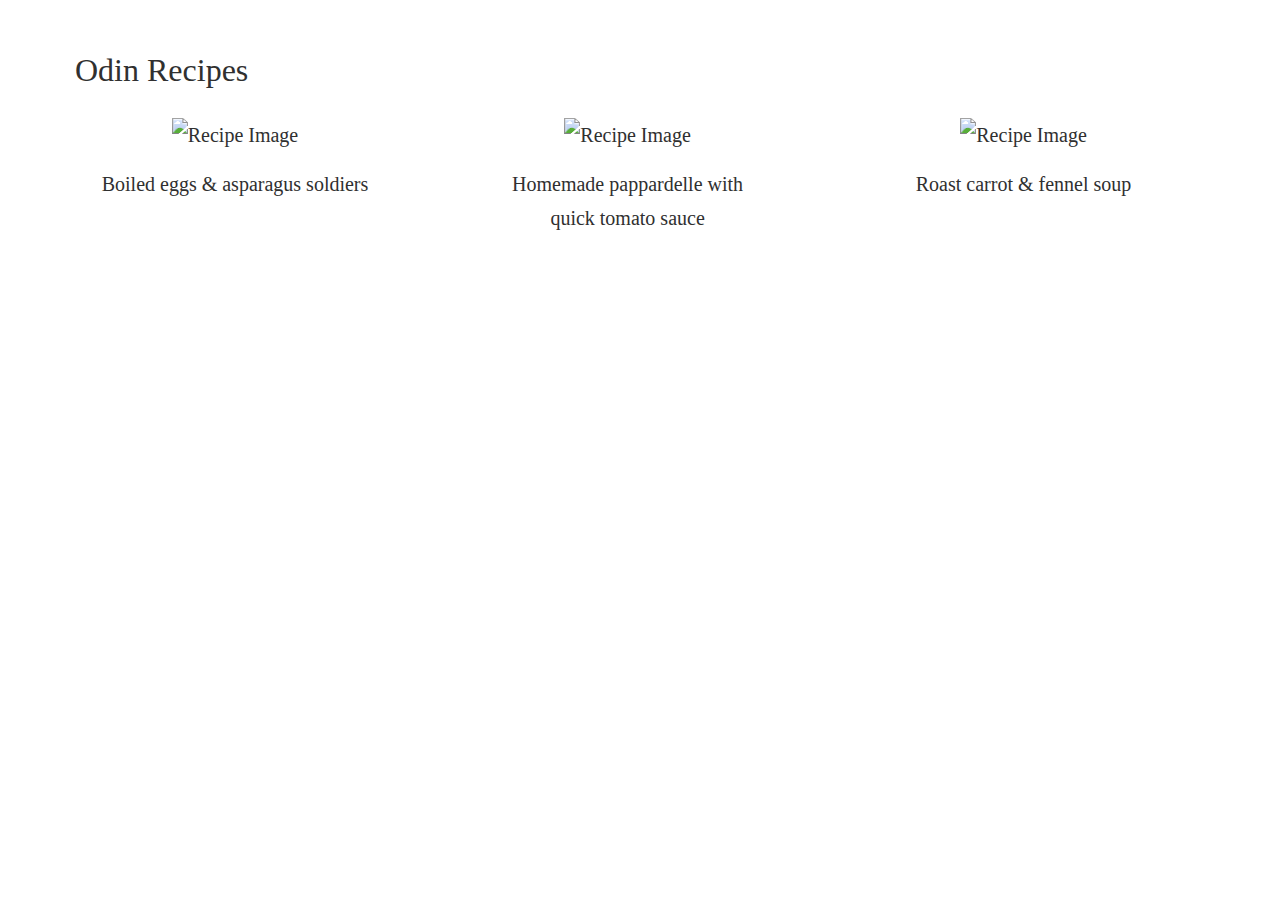
==== index.html @ 5601b976 "Add logo & top navigation menu, add breadcrumbs, populate and style recipe page" ====
<!DOCTYPE html>
<html lang="en">
<head>
    <meta charset="UTF-8">
    <meta http-equiv="X-UA-Compatible" content="IE=edge">
    <meta name="viewport" content="width=device-width, initial-scale=1.0">
    <link rel="stylesheet" href="../styles.css">
    <link href="https://fonts.googleapis.com/css2?family=Open+Sans:wght@300;400;500;700&display=swap" rel="stylesheet">
    <title>Odin Recipes</title>
</head>
<body>

    <main>
        <h1 class="site-title">Odin Recipes</h1>
        <ul class="recipe-list">
            <li><a href="/recipes/boiled-eggs-and-asparagus-soldiers.html">
                <img src="../images/boiled-eggs-and-asparagus-soldiers.webp" alt="Recipe Image">
                <span>Boiled eggs & asparagus soldiers</span>
            </a></li>
            <li><a href="/recipes/homemade-pappardelle-with-quick-tomato-sauce.html">
                <img src="../images/homemade-pappardelle-with-quick-tomato-sauce.webp" alt="Recipe Image">
                <span>Homemade pappardelle with quick tomato sauce</span>
            </a></li>
            <li><a href="/recipes/roast-carrot-and-fennel-soup.html">
                <img src="../images/roast-carrot-and-fennel-soup.webp" alt="Recipe Image">
                <span>Roast carrot & fennel soup</span>
            </a></li>
        </ul>
    </main>
    
</body>
</html>
---- styles.css ----
/* GENERAL STYLES
=============================*/

* {
  margin: 0;
  padding: 0;
  outline: 0;
  box-sizing: border-box;
}

html {
  height: 100%;
  font-size: 100%;
}

body {
  background: #fff;
  color: #303030;
  font-size: 17px;
  font-family: "Source Serif Pro", serif;
  line-height: 1.7;
  -webkit-font-smoothing: antialiased;
}

main {
  margin: 50px auto;
  padding: 0 15px;
  max-width: 1160px;
}

img {
  width: 100%;
  height: auto;
}

ul {
  list-style-type: none;
}

a {
  color: inherit;
  text-decoration: none;
}

a:visited {
  color: inherit;
}

/* Typography */

h1,
h2,
h3,
h4,
h5,
h6 {
  font-family: "Source Serif Pro", serif;
  margin-bottom: 0.5em;
}

h1 {
  font-size: 32px;
  font-weight: 500;
  line-height: 1.3;
}

h2 {
  font-size: 26px;
  font-weight: 500;
  line-height: 1.4;
}

h3 {
  font-size: 20px;
  font-weight: 700;
  line-height: 1.5;
}

hr {
  background: #ede0d4;
  border: none;
  margin: 15px 0;
  height: 1px;
}

/* HEADER
=============================*/

.main-header {
}

.main-header .flex-container {
  display: flex;
  justify-content: center;
  align-items: center;
  margin: 0 auto;
  max-width: 1160px;
  min-height: 75px;
}

/* Logo */

.main-header .logo {
  color: #1c1c1c;
  display: flex;
  justify-content: center;
  align-items: center;
  font-size: 30px;
  font-weight: 600;
  transition: all 0.15s linear;
}

.main-header .logo span {
  padding: 5px;
}

.main-header .logo svg {
  background: transparent;
  fill: #1c1c1c;
  margin: 0;
  padding: 5px;
  height: 55px;
  width: auto;
  transition: all 0.15s linear;
}

.main-header .logo:hover svg {
  background: #ddb892;
  fill: #fff;
}

/* Navigation */

.main-header .main-nav {
  margin-left: auto;
}

.main-nav ul {
  display: flex;
  justify-content: center;
  align-items: center;
}

.main-nav li {
  margin: 10px;
}

.main-nav a {
  background: transparent;
  color: #1c1c1c;
  font-size: 17px;
  font-weight: 500;
  font-family: "Montserrat", sans-serif;
  text-transform: uppercase;
  letter-spacing: 1px;
  padding: 10px 15px;
  transition: all 0.15s linear;
}

.main-nav a:hover {
  background: #ddb892;
  color: #fff;
}

/* HOME PAGE
=============================*/

.recipe-list {
  display: flex;
  justify-content: center;
  align-items: stretch;
  list-style-type: none;
}

.recipe-list li {
  flex: 1 1 auto;
  margin: 10px;
}

.recipe-list a {
  background: #fff;
  box-shadow: 0px 0px 0px rgba(0, 0, 0, 0.4);
  display: block;
  font-size: 20px;
  font-weight: 400;
  max-width: 300px;
  overflow: hidden;
  position: relative;
  text-align: center;
  transition: all 0.2s linear;
  width: 100%;
}

.recipe-list a:hover {
  /* box-shadow: -5px 5px 0px rgba(0, 0, 0, 0.4); */
}

.recipe-list img {
  width: 100%;
  transition: inherit;
}

.recipe-list a:hover img {
  transform: scale(1.1);
}

.recipe-list span {
  background: #fff;
  display: block;
  padding: 15px;

  bottom: 0;
  left: 0;
  right: 0;
  z-index: 2;
}

/* RECIPE PAGE
=============================*/

.recipe .flex-container {
  display: flex;
  gap: 40px;
}

.recipe .side-block {
  flex: 1 1 30%;
}

.recipe .main-block {
  flex: 1 1 70%;
}

.recipe section {
  margin-bottom: 20px;
}

/* Breadcrumbs */

.breadcrumbs {
  font-family: "Montserrat", sans-serif;
  font-size: 14px;
  margin-bottom: 20px;
}

.breadcrumbs ul {
  display: flex;
}

.breadcrumbs li:not(:last-of-type) {
  margin-right: 10px;
}

.breadcrumbs li:not(:last-of-type):after {
  content: ">";
  color: #b08968;
}

.breadcrumbs a {
  font-weight: 500;
  margin-right: 10px;
}

.breadcrumbs a:hover {
  text-decoration: underline;
}

.breadcrumbs span {
  font-weight: 400;
}

/* Recipe Header */

.recipe-header {
  margin-bottom: 20px;
}

/* Recipe Image */

.recipe-image {
  margin-bottom: 20px;
  line-height: 0;
  position: relative;
  height: 100%;
}

.recipe-image img {
  height: 100%;
  position: relative;
}

.recipe-image a {
  background: #fff;
  padding: 5px;
  position: absolute;
  right: 0;
  bottom: 0;
}

.recipe-image a svg {
  fill: #1c1c1c;
  width: 24px;
  height: 24px;
  transition: all 0.15s linear;
}

.recipe-image a:hover svg {
  fill: #b08968;
}

/* Recipe Description */

.recipe-title h1 {
  margin: 0;
}

.recipe-title span {
  color: #b08968;
  margin: 15px 0;
  text-transform: uppercase;
}

/* Recipe Tags */

.tags {
  display: flex;
  gap: 10px;
}

.tag {
  color: #fff;
  font-size: 10px;
  font-weight: 700;
  font-family: "Montserrat", sans-serif;
  letter-spacing: 1px;
  text-transform: uppercase;
  text-shadow: 1px 1px 0px rgba(0, 0, 0, 0.2);
  margin: 10px 0;
  padding: 5px 15px;
}

.tag.petrol {
  background-color: #264653;
}

.tag.teal {
  background-color: #2a9d8f;
}

.tag.gold {
  background-color: #e9c46a;
}

.tag.orange {
  background-color: #f4a261;
}

.tag.red {
  background-color: #e76f51;
}

.apostrophe {
  color: #b08968;
  font-size: 140%;
}

/* Quick Info */

.quick-info {
  display: flex;
  font-size: 13px;
  font-weight: 700;
  font-family: "Montserrat", sans-serif;
  text-transform: uppercase;
}

.quick-info li {
  margin-right: 15px;
}

.quick-info li span {
  color: #b08968;
  margin-right: 5px;
}

/* Nutrition */

.nutrition {
  display: flex;
  gap: 5px;
}

.nutrition li {
  background: #fff6ed;
  border: 1px solid #b08968;
  display: flex;
  flex: 1;
  flex-direction: column;
  justify-content: center;
  align-items: center;
  padding: 5px;
}

.nutrition .title {
  font-size: 14px;
}

.nutrition .value {
  border-bottom: 1px solid #b08968;
}

.nutrition .percent {
}

/* Recipe Side */

.recipe-main ol {
  list-style: none;
  counter-reset: steps-counter;
}

.recipe-main ol li {
  counter-increment: steps-counter;
  margin-bottom: 10px;
  padding-left: 42px;
  position: relative;
  min-height: 30px;
}

.recipe-main ol li::before {
  content: counter(steps-counter) "";
  color: #ddb892;
  font-size: 22px;
  font-weight: bold;
  font-family: "Merriweather", serif;
  line-height: 30px;
  position: absolute;
  top: 0;
  left: 0;
  text-align: right;
  width: 30px;
}
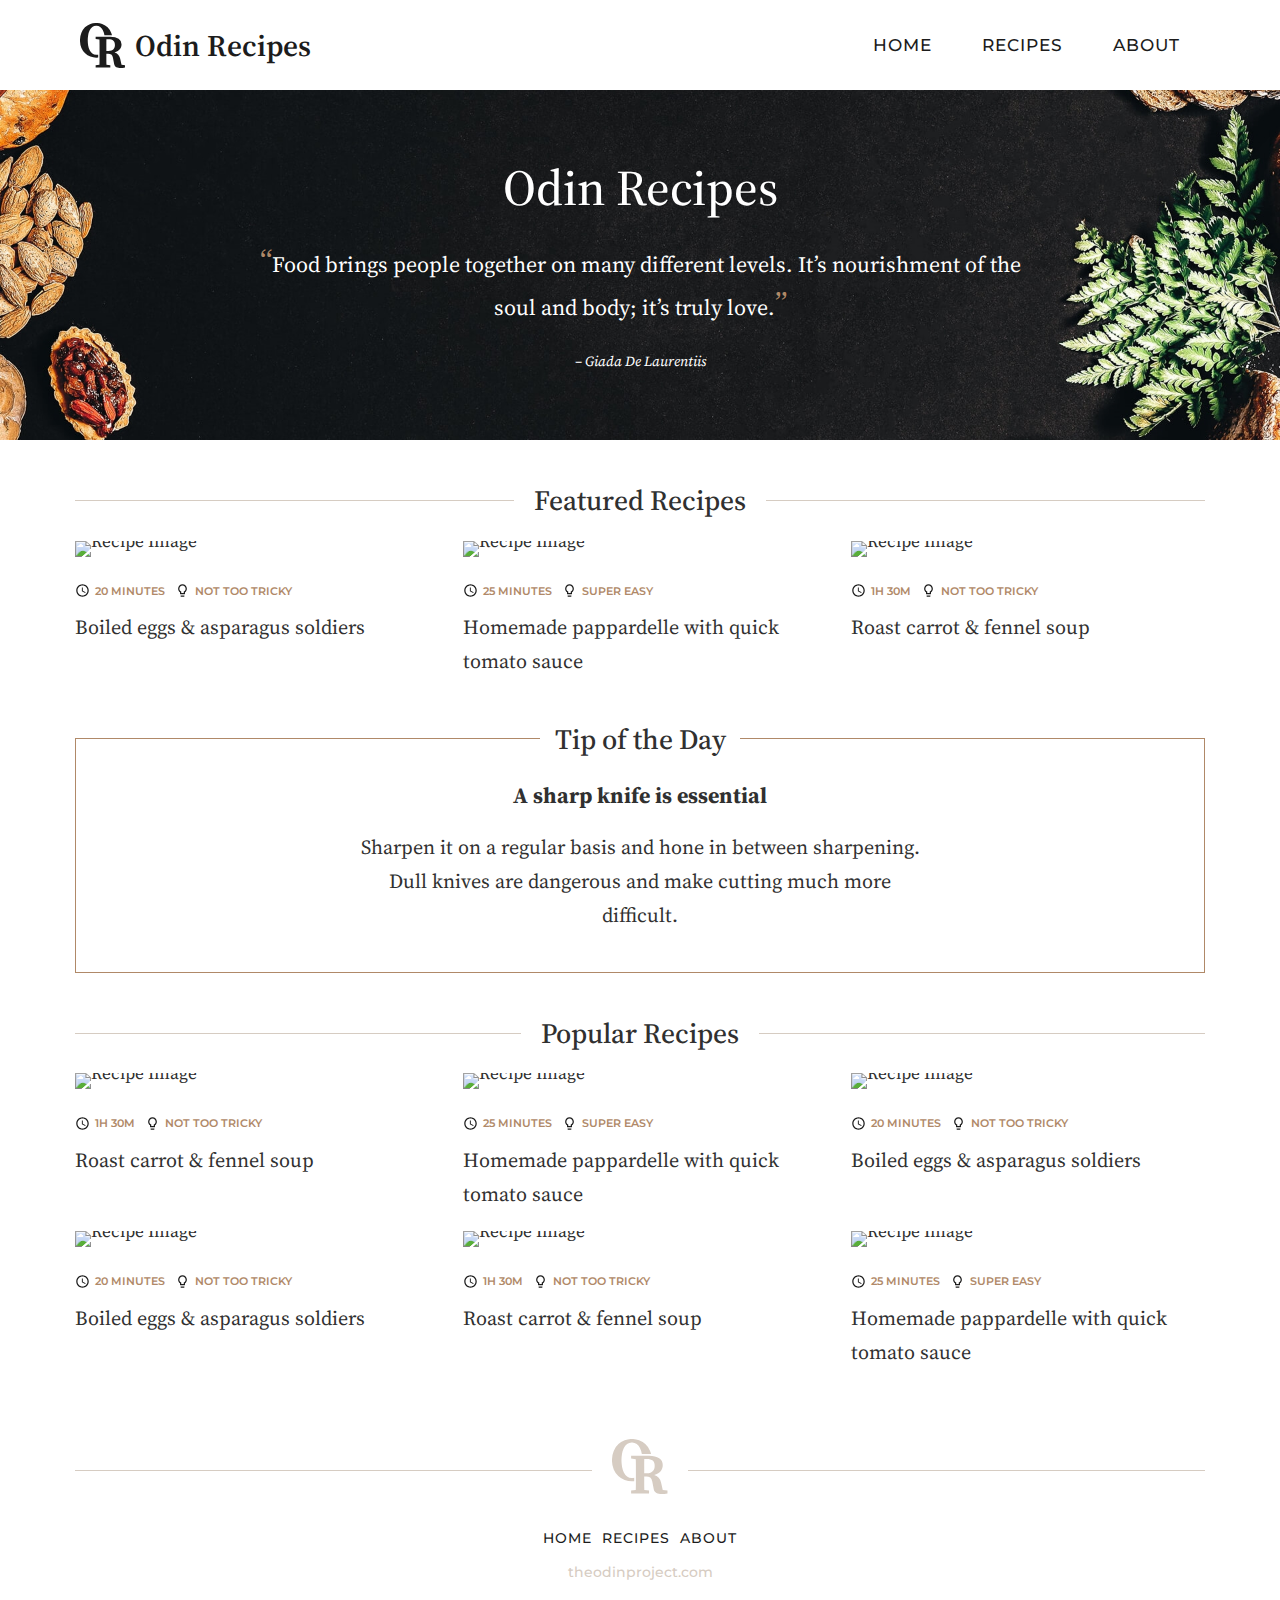
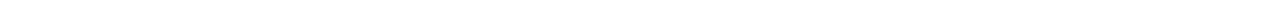
==== commit dc9a28a8: "Add content to home page and style it" ====
--- a/index.html
+++ b/index.html
@@ -1,32 +1,226 @@
 <!DOCTYPE html>
 <html lang="en">
+
 <head>
     <meta charset="UTF-8">
     <meta http-equiv="X-UA-Compatible" content="IE=edge">
     <meta name="viewport" content="width=device-width, initial-scale=1.0">
+    <link rel="icon" type="image/x-icon" href="../images/favicon.png">
     <link rel="stylesheet" href="../styles.css">
-    <link href="https://fonts.googleapis.com/css2?family=Open+Sans:wght@300;400;500;700&display=swap" rel="stylesheet">
+    <link
+        href="https://fonts.googleapis.com/css2?family=Montserrat:wght@300;400;500&family=Source+Serif+Pro:wght@300;400;600;700&display=swap"
+        rel="stylesheet">
     <title>Odin Recipes</title>
 </head>
-<body>
-
-    <main>
-        <h1 class="site-title">Odin Recipes</h1>
-        <ul class="recipe-list">
-            <li><a href="/recipes/boiled-eggs-and-asparagus-soldiers.html">
-                <img src="../images/boiled-eggs-and-asparagus-soldiers.webp" alt="Recipe Image">
-                <span>Boiled eggs & asparagus soldiers</span>
-            </a></li>
-            <li><a href="/recipes/homemade-pappardelle-with-quick-tomato-sauce.html">
-                <img src="../images/homemade-pappardelle-with-quick-tomato-sauce.webp" alt="Recipe Image">
-                <span>Homemade pappardelle with quick tomato sauce</span>
-            </a></li>
-            <li><a href="/recipes/roast-carrot-and-fennel-soup.html">
-                <img src="../images/roast-carrot-and-fennel-soup.webp" alt="Recipe Image">
-                <span>Roast carrot & fennel soup</span>
-            </a></li>
-        </ul>
+
+<body class="home-page">
+
+    <header class="main-header">
+        <div class="flex-container">
+            <a href="../" class="logo">
+                <svg class="odin-recipes-logo" xmlns="http://www.w3.org/2000/svg" viewBox="0 0 68.88 68.28">
+                    <path class="logo-r"
+                        d="M68.88,64v3.58a37.67,37.67,0,0,1-3.78.57c-1.1.09-2.15.14-3.15.14A25.16,25.16,0,0,1,58.2,68a9.79,9.79,0,0,1-3-.89,5.92,5.92,0,0,1-2.15-1.83,7.49,7.49,0,0,1-1.21-3L50,52.78q-.72-3.51-2.5-4.86a8.77,8.77,0,0,0-5.36-1.36H40V55c0,2.78,0,5.58.14,8.39L46,64v3.58H23.73V64l5.79-.64q.14-4.43.14-8.9V34q0-4.47-.14-9l-5.79-.64V20.77H46q8.07,0,12.54,3.14A10,10,0,0,1,63,32.56a12.35,12.35,0,0,1-.53,3.53,11,11,0,0,1-1.79,3.5,12.55,12.55,0,0,1-3.28,3,17,17,0,0,1-5,2.11A12.46,12.46,0,0,1,58,48a12.23,12.23,0,0,1,3,6.18L63,63.35ZM43.09,42.63a12.54,12.54,0,0,0,4.61-.75,8.39,8.39,0,0,0,3.07-2,7.47,7.47,0,0,0,1.72-3A12.32,12.32,0,0,0,53,33.27c0-2.86-.78-5-2.36-6.43s-4.09-2.14-7.57-2.14h-3C40,27.65,40,30.62,40,33.59v9Z" />
+                    <path class="logo-o"
+                        d="M24.71,48.34a9.52,9.52,0,0,1-6-1.88,14.27,14.27,0,0,1-4-5,25.36,25.36,0,0,1-2.26-7,47.1,47.1,0,0,1-.69-8.1,47.62,47.62,0,0,1,.69-8.13,25.39,25.39,0,0,1,2.26-7.1,14.36,14.36,0,0,1,4-5,9.58,9.58,0,0,1,6-1.88,9.55,9.55,0,0,1,6,1.88,13.83,13.83,0,0,1,4,5A26.77,26.77,0,0,1,37,18.19c0,.14,0,.29.07.43H48.55a24.48,24.48,0,0,0-1.28-3.85A23.63,23.63,0,0,0,33.65,1.65a25,25,0,0,0-17.88,0A23.63,23.63,0,0,0,2.15,14.77,28.85,28.85,0,0,0,0,26.32,28.55,28.55,0,0,0,2.15,37.83,24.29,24.29,0,0,0,7.79,46a23.38,23.38,0,0,0,7.94,4.91,25.67,25.67,0,0,0,9,1.65,24.81,24.81,0,0,0,2.86-.18V48A10.93,10.93,0,0,1,24.71,48.34Z" />
+                </svg>
+                <span>Odin Recipes</span>
+            </a>
+            <nav class="main-nav">
+                <ul>
+                    <li><a href="../">Home</a></li>
+                    <li><a href="../recipes.html">Recipes</a></li>
+                    <li><a href="../about.html">About</a></li>
+                </ul>
+            </nav>
+        </div>
+    </header>
+
+    <main class="main-content">
+
+        <section class="hero">
+            <h1 class="site-title">Odin Recipes</h1>
+            <div class="subtitle">
+                <span class="quote"><span class="apostrophe">“</span>Food brings people together on many different
+                    levels. It’s nourishment of the soul and body; it’s truly love.<span
+                        class="apostrophe">”</span></span>
+                <span class="author">– Giada De Laurentiis</span>
+            </div>
+        </section>
+
+        <div class="main-container">
+
+            <section>
+                <header class="section-header">
+                    <hr>
+                    <h2>Featured Recipes</h2>
+                    <hr>
+                </header>
+                <ul class="grid-view">
+                    <li class="card-container"><a class="card" href="/recipes/boiled-eggs-and-asparagus-soldiers.html">
+                            <div class="card-image">
+                                <img class="recipe-image" src="../images/boiled-eggs-and-asparagus-soldiers.webp"
+                                    alt="Recipe Image">
+                                <div class="card-view-btn">View</div>
+                            </div>
+                            <div class="card-info">
+                                <span><img src="../images/clock.svg">20 Minutes</span>
+                                <span><img src="../images/lightbulb.svg">Not too tricky</span>
+                            </div>
+                            <span class="card-title">Boiled eggs & asparagus soldiers</span>
+                        </a></li>
+                    <li class="card-container"><a class="card"
+                            href="/recipes/homemade-pappardelle-with-quick-tomato-sauce.html">
+                            <div class="card-image">
+                                <img class="recipe-image"
+                                    src="../images/homemade-pappardelle-with-quick-tomato-sauce.webp"
+                                    alt="Recipe Image">
+                                <div class="card-view-btn">View</div>
+                            </div>
+                            <div class="card-info">
+                                <span><img src="../images/clock.svg">25 Minutes</span>
+                                <span><img src="../images/lightbulb.svg">Super Easy</span>
+                            </div>
+                            <span class="card-title">Homemade pappardelle with quick tomato sauce</span>
+                        </a></li>
+                    <li class="card-container"><a class="card" href="/recipes/roast-carrot-and-fennel-soup.html">
+                            <div class="card-image">
+                                <img class="recipe-image" src="../images/roast-carrot-and-fennel-soup.webp"
+                                    alt="Recipe Image">
+                                <div class="card-view-btn">View</div>
+                            </div>
+                            <div class="card-info">
+                                <span><img src="../images/clock.svg">1H 30M</span>
+                                <span><img src="../images/lightbulb.svg">Not too tricky</span>
+                            </div>
+                            <span class="card-title">Roast carrot & fennel soup</span>
+                        </a></li>
+                </ul>
+            </section>
+
+            <section class="tip">
+                <h2>Tip of the Day</h2>
+                <div class="tip-content">
+                    <h3>A sharp knife is essential</h3>
+                    <p>Sharpen it on a regular basis and hone in between sharpening. Dull knives are dangerous and make cutting much more difficult.</p>
+                </div>
+            </section>
+
+            <section>
+                <header class="section-header">
+                    <hr>
+                    <h2>Popular Recipes</h2>
+                    <hr>
+                </header>
+                <ul class="grid-view">
+                    <li class="card-container"><a class="card" href="/recipes/roast-carrot-and-fennel-soup.html">
+                            <div class="card-image">
+                                <img class="recipe-image" src="../images/roast-carrot-and-fennel-soup.webp"
+                                    alt="Recipe Image">
+                                <div class="card-view-btn">View</div>
+                            </div>
+                            <div class="card-info">
+                                <span><img src="../images/clock.svg">1H 30M</span>
+                                <span><img src="../images/lightbulb.svg">Not too tricky</span>
+                            </div>
+                            <span class="card-title">Roast carrot & fennel soup</span>
+                        </a></li>
+                    <li class="card-container"><a class="card"
+                            href="/recipes/homemade-pappardelle-with-quick-tomato-sauce.html">
+                            <div class="card-image">
+                                <img class="recipe-image"
+                                    src="../images/homemade-pappardelle-with-quick-tomato-sauce.webp"
+                                    alt="Recipe Image">
+                                <div class="card-view-btn">View</div>
+                            </div>
+                            <div class="card-info">
+                                <span><img src="../images/clock.svg">25 Minutes</span>
+                                <span><img src="../images/lightbulb.svg">Super Easy</span>
+                            </div>
+                            <span class="card-title">Homemade pappardelle with quick tomato sauce</span>
+                        </a></li>
+                    <li class="card-container"><a class="card" href="/recipes/boiled-eggs-and-asparagus-soldiers.html">
+                            <div class="card-image">
+                                <img class="recipe-image" src="../images/boiled-eggs-and-asparagus-soldiers.webp"
+                                    alt="Recipe Image">
+                                <div class="card-view-btn">View</div>
+                            </div>
+                            <div class="card-info">
+                                <span><img src="../images/clock.svg">20 Minutes</span>
+                                <span><img src="../images/lightbulb.svg">Not too tricky</span>
+                            </div>
+                            <span class="card-title">Boiled eggs & asparagus soldiers</span>
+                        </a></li>
+                    <li class="card-container"><a class="card" href="/recipes/boiled-eggs-and-asparagus-soldiers.html">
+                            <div class="card-image">
+                                <img class="recipe-image" src="../images/boiled-eggs-and-asparagus-soldiers.webp"
+                                    alt="Recipe Image">
+                                <div class="card-view-btn">View</div>
+                            </div>
+                            <div class="card-info">
+                                <span><img src="../images/clock.svg">20 Minutes</span>
+                                <span><img src="../images/lightbulb.svg">Not too tricky</span>
+                            </div>
+                            <span class="card-title">Boiled eggs & asparagus soldiers</span>
+                        </a></li>
+                    <li class="card-container"><a class="card" href="/recipes/roast-carrot-and-fennel-soup.html">
+                            <div class="card-image">
+                                <img class="recipe-image" src="../images/roast-carrot-and-fennel-soup.webp"
+                                    alt="Recipe Image">
+                                <div class="card-view-btn">View</div>
+                            </div>
+                            <div class="card-info">
+                                <span><img src="../images/clock.svg">1H 30M</span>
+                                <span><img src="../images/lightbulb.svg">Not too tricky</span>
+                            </div>
+                            <span class="card-title">Roast carrot & fennel soup</span>
+                        </a></li>
+                    <li class="card-container"><a class="card"
+                            href="/recipes/homemade-pappardelle-with-quick-tomato-sauce.html">
+                            <div class="card-image">
+                                <img class="recipe-image"
+                                    src="../images/homemade-pappardelle-with-quick-tomato-sauce.webp"
+                                    alt="Recipe Image">
+                                <div class="card-view-btn">View</div>
+                            </div>
+                            <div class="card-info">
+                                <span><img src="../images/clock.svg">25 Minutes</span>
+                                <span><img src="../images/lightbulb.svg">Super Easy</span>
+                            </div>
+                            <span class="card-title">Homemade pappardelle with quick tomato sauce</span>
+                        </a></li>
+                </ul>
+            </section>
+
+        </div>
+
     </main>
-    
+
+    <footer class="main-footer">
+        <div class="flex-container">
+            <div class="footer-logo-header">
+                <hr>
+                <div class="footer-logo">
+                    <svg class="odin-recipes-logo" xmlns="http://www.w3.org/2000/svg" viewBox="0 0 68.88 68.28">
+                        <path class="logo-r"
+                            d="M68.88,64v3.58a37.67,37.67,0,0,1-3.78.57c-1.1.09-2.15.14-3.15.14A25.16,25.16,0,0,1,58.2,68a9.79,9.79,0,0,1-3-.89,5.92,5.92,0,0,1-2.15-1.83,7.49,7.49,0,0,1-1.21-3L50,52.78q-.72-3.51-2.5-4.86a8.77,8.77,0,0,0-5.36-1.36H40V55c0,2.78,0,5.58.14,8.39L46,64v3.58H23.73V64l5.79-.64q.14-4.43.14-8.9V34q0-4.47-.14-9l-5.79-.64V20.77H46q8.07,0,12.54,3.14A10,10,0,0,1,63,32.56a12.35,12.35,0,0,1-.53,3.53,11,11,0,0,1-1.79,3.5,12.55,12.55,0,0,1-3.28,3,17,17,0,0,1-5,2.11A12.46,12.46,0,0,1,58,48a12.23,12.23,0,0,1,3,6.18L63,63.35ZM43.09,42.63a12.54,12.54,0,0,0,4.61-.75,8.39,8.39,0,0,0,3.07-2,7.47,7.47,0,0,0,1.72-3A12.32,12.32,0,0,0,53,33.27c0-2.86-.78-5-2.36-6.43s-4.09-2.14-7.57-2.14h-3C40,27.65,40,30.62,40,33.59v9Z" />
+                        <path class="logo-o"
+                            d="M24.71,48.34a9.52,9.52,0,0,1-6-1.88,14.27,14.27,0,0,1-4-5,25.36,25.36,0,0,1-2.26-7,47.1,47.1,0,0,1-.69-8.1,47.62,47.62,0,0,1,.69-8.13,25.39,25.39,0,0,1,2.26-7.1,14.36,14.36,0,0,1,4-5,9.58,9.58,0,0,1,6-1.88,9.55,9.55,0,0,1,6,1.88,13.83,13.83,0,0,1,4,5A26.77,26.77,0,0,1,37,18.19c0,.14,0,.29.07.43H48.55a24.48,24.48,0,0,0-1.28-3.85A23.63,23.63,0,0,0,33.65,1.65a25,25,0,0,0-17.88,0A23.63,23.63,0,0,0,2.15,14.77,28.85,28.85,0,0,0,0,26.32,28.55,28.55,0,0,0,2.15,37.83,24.29,24.29,0,0,0,7.79,46a23.38,23.38,0,0,0,7.94,4.91,25.67,25.67,0,0,0,9,1.65,24.81,24.81,0,0,0,2.86-.18V48A10.93,10.93,0,0,1,24.71,48.34Z" />
+                    </svg>
+                </div>
+                <hr>
+            </div>
+            <nav class="footer-nav">
+                <ul>
+                    <li><a href="../">Home</a></li>
+                    <li><a href="../recipes.html">Recipes</a></li>
+                    <li><a href="../README.md">About</a></li>
+                </ul>
+            </nav>
+            <a class="copy" href="https://www.theodinproject.com/" target="_blank">theodinproject.com</a>
+        </div>
+    </footer>
+
 </body>
+
 </html>--- a/styles.css
+++ b/styles.css
@@ -19,13 +19,8 @@
   font-size: 17px;
   font-family: "Source Serif Pro", serif;
   line-height: 1.7;
+  width: 100%;
   -webkit-font-smoothing: antialiased;
-}
-
-main {
-  margin: 50px auto;
-  padding: 0 15px;
-  max-width: 1160px;
 }
 
 img {
@@ -55,7 +50,7 @@
 h5,
 h6 {
   font-family: "Source Serif Pro", serif;
-  margin-bottom: 0.5em;
+  margin-bottom: 0.8em;
 }
 
 h1 {
@@ -65,37 +60,44 @@
 }
 
 h2 {
-  font-size: 26px;
+  font-size: 28px;
   font-weight: 500;
   line-height: 1.4;
 }
 
 h3 {
-  font-size: 20px;
+  font-size: 22px;
   font-weight: 700;
   line-height: 1.5;
 }
 
 hr {
-  background: #ede0d4;
+  background: #d6ccc2;
   border: none;
-  margin: 15px 0;
-  height: 1px;
+  margin: 20px 0;
+  height: 0.5px;
+}
+
+.main-header .flex-container,
+.main-content .main-container,
+.main-footer .flex-container {
+  margin: 0 auto;
+  padding: 0 15px;
+  max-width: 1160px;
+}
+
+.main-content section {
+  margin-bottom: 40px;
 }
 
 /* HEADER
 =============================*/
 
-.main-header {
-}
-
 .main-header .flex-container {
   display: flex;
   justify-content: center;
   align-items: center;
-  margin: 0 auto;
-  max-width: 1160px;
-  min-height: 75px;
+  min-height: 90px;
 }
 
 /* Logo */
@@ -162,77 +164,307 @@
   color: #fff;
 }
 
+/* FOOTER
+=============================*/
+
+.main-footer .flex-container {
+  display: flex;
+  flex-direction: column;
+  justify-content: center;
+  align-items: center;
+}
+
+.footer-logo-header {
+  display: flex;
+  justify-content: center;
+  align-items: center;
+  width: 100%;
+}
+
+.footer-logo-header hr {
+  width: 100%;
+}
+
+/* Logo */
+
+.main-footer {
+  font-family: "Montserrat", sans-serif;
+  padding-bottom: 40px;
+}
+
+.footer-logo {
+  flex: 1 0 auto;
+  margin: 10px 20px;
+  text-align: center;
+}
+
+.footer-logo svg {
+  fill: #d6ccc2;
+  margin: 0;
+  height: 55px;
+}
+
+/* Navigation */
+
+.footer-nav ul {
+  display: flex;
+  justify-content: center;
+  align-items: center;
+}
+
+.footer-nav li {
+  margin: 10px 5px;
+}
+
+.footer-nav a {
+  color: #1c1c1c;
+  font-size: 14px;
+  font-weight: 500;
+  text-transform: uppercase;
+  letter-spacing: 1px;
+  transition: all 0.15s linear;
+}
+
+.footer-nav a:hover {
+  color: #d6ccc2;
+}
+
+a.copy {
+  color: #d6ccc2;
+  font-size: 14px;
+  font-weight: 500;
+}
+
 /* HOME PAGE
 =============================*/
 
-.recipe-list {
-  display: flex;
+.home-page .main-content {
+  margin: 0 0 40px 0;
+}
+
+.section-header {
+  display: flex;
+  justify-content: center;
+  align-items: center;
+  margin-bottom: 20px;
+}
+
+.section-header h2 {
+  display: inline-block;
+  flex: 1 0 auto;
+  margin: 0;
+  padding: 0 20px;
+  line-height: 1;
+}
+
+.section-header hr {
+  width: 100%;
+}
+
+/* Hero Section */
+
+.hero {
+  background: #101417 url('../images/hero-img.jpg') center/cover no-repeat;
+  display: flex;
+  flex-direction: column;
+  justify-content: center;
+  align-items: center;
+  color: #fff;
+  margin: 0 auto;
+  padding: 60px 0px;
+  max-width: 1920px;
+  min-height: 350px;
+  text-align: center;
+  text-shadow: 1px 1px 0px rgba(0, 0, 0, 0.2);
+}
+
+.hero h1 {
+  font-size: 50px;
+  margin-bottom: 20px;
+}
+
+.hero .subtitle {
+  max-width: 60%;
+}
+
+.hero .quote {
+  display: block;
+  font-size: 22px;
+  line-height: 1.4;
+  margin-bottom: 20px;
+}
+
+.hero .author {
+  font-size: 14px;
+  font-style: italic;
+}
+
+/* Tip of the day */
+
+.tip {
+  border: 1px solid #b08968;
+  position: relative;
+}
+
+.tip h2 {
+  background: #fff;
+  display: flex;
+  justify-content: center;
+  align-items: center;
+  margin: -25px 0 0 -100px;
+  position: absolute;
+  top: 0;
+  left: 50%;
+  line-height: 1;
+  width: 200px;
+  height: 50px;
+  z-index: 1;
+}
+
+.tip-content {
+  margin: 20px auto;
+  padding: 20px;
+  max-width: 600px;
+  text-align: center;
+}
+
+.tip h3 {
+}
+
+.tip p {
+  font-size: 20px;
+}
+
+/* Recipe Cards */
+
+.grid-view {
+  display: flex;
+  flex-flow: row wrap;
   justify-content: center;
   align-items: stretch;
   list-style-type: none;
-}
-
-.recipe-list li {
-  flex: 1 1 auto;
-  margin: 10px;
-}
-
-.recipe-list a {
+  gap: 3%;
+  width: 100%;
+}
+
+.grid-view .card-container {
+  flex: 1 1 30%;
+  margin-bottom: 10px;
+  height: 100%;
+}
+
+.card {
   background: #fff;
-  box-shadow: 0px 0px 0px rgba(0, 0, 0, 0.4);
+  transition: all 0.2s linear;
+}
+
+.card-image {
+  position: relative;
+  max-height: 450px;
+  min-width: 160px;
+  height: 100%;
+  overflow: hidden;
+  transition: all .15s linear;
+}
+
+.recipe-image {
+  display: block;
+  opacity: 1;
+  position: relative;
+  height: 100%;
+  transition: inherit;
+}
+
+.card:hover .recipe-image {
+  opacity: 0.7;
+  transform: scale(1.1);
+}
+
+.card-view-btn {
+  background: #fff;
+  display: flex;
+  justify-content: center;
+  align-items: center;
+  font-size: 19px;
+  font-weight: 600;
+  letter-spacing: 2px;
+  text-transform: uppercase;
+  margin: -30px 0 0 -60px;
+  opacity: 0;
+  position: absolute;
+  top: 50%;
+  left: 50%;
+  width: 120px;
+  height: 60px;
+  transition: inherit;
+}
+
+.card-view-btn:before {
+  border: 2px solid #fff;
+  content: "";
+  position: absolute;
+  width: 124px;
+  height: 64px;
+}
+
+.card:hover .card-view-btn {
+  opacity: 1;
+}
+
+.card-info {
+  display: flex;
+  flex-flow: row wrap;
+  gap: 10px;
+  color: #b08968;
+  font-family: "Montserrat", sans-serif;
+  font-size: 11px;
+  font-weight: 600;
+  margin: 5px 0;
+  text-transform: uppercase;
+}
+
+.card-info span {
+  display: flex;
+  align-items: center;
+}
+
+.card-info img {
+  width: 15px;
+  height: 15px;
+  margin-right: 5px;
+}
+
+.card-title {
   display: block;
   font-size: 20px;
   font-weight: 400;
-  max-width: 300px;
-  overflow: hidden;
-  position: relative;
-  text-align: center;
-  transition: all 0.2s linear;
-  width: 100%;
-}
-
-.recipe-list a:hover {
-  /* box-shadow: -5px 5px 0px rgba(0, 0, 0, 0.4); */
-}
-
-.recipe-list img {
-  width: 100%;
+  margin: 10px 0;
   transition: inherit;
 }
 
-.recipe-list a:hover img {
-  transform: scale(1.1);
-}
-
-.recipe-list span {
-  background: #fff;
-  display: block;
-  padding: 15px;
-
-  bottom: 0;
-  left: 0;
-  right: 0;
-  z-index: 2;
-}
+.card:hover .card-title {
+  color: #b08968;
+}
+
 
 /* RECIPE PAGE
 =============================*/
 
+.recipe-page .main-content {
+  margin: 40px 0;
+}
+
 .recipe .flex-container {
   display: flex;
   gap: 40px;
 }
 
 .recipe .side-block {
-  flex: 1 1 30%;
+  flex: 1 1 40%;
 }
 
 .recipe .main-block {
-  flex: 1 1 70%;
-}
-
-.recipe section {
-  margin-bottom: 20px;
+  flex: 1 1 60%;
 }
 
 /* Breadcrumbs */
@@ -278,15 +510,16 @@
 /* Recipe Image */
 
 .recipe-image {
-  margin-bottom: 20px;
+  margin: 0 auto 20px auto;
   line-height: 0;
   position: relative;
-  height: 100%;
+  width: 100%;
+  max-width: 500px;
 }
 
 .recipe-image img {
-  height: 100%;
   position: relative;
+  width: 100%;
 }
 
 .recipe-image a {
@@ -315,8 +548,10 @@
 }
 
 .recipe-title span {
+  display: block;
   color: #b08968;
-  margin: 15px 0;
+  font-size: 16px;
+  margin: 5px 0 15px 0;
   text-transform: uppercase;
 }
 
@@ -325,6 +560,7 @@
 .tags {
   display: flex;
   gap: 10px;
+  margin: 10px 0;
 }
 
 .tag {
@@ -335,7 +571,6 @@
   letter-spacing: 1px;
   text-transform: uppercase;
   text-shadow: 1px 1px 0px rgba(0, 0, 0, 0.2);
-  margin: 10px 0;
   padding: 5px 15px;
 }
 
@@ -409,17 +644,21 @@
   border-bottom: 1px solid #b08968;
 }
 
-.nutrition .percent {
-}
-
-/* Recipe Side */
-
-.recipe-main ol {
+/* Ingredients */
+
+.ingredients li {
+  margin-bottom: 10px;
+  min-height: 30px;
+}
+
+/* Steps */
+
+.steps {
   list-style: none;
   counter-reset: steps-counter;
 }
 
-.recipe-main ol li {
+.steps li {
   counter-increment: steps-counter;
   margin-bottom: 10px;
   padding-left: 42px;
@@ -427,7 +666,7 @@
   min-height: 30px;
 }
 
-.recipe-main ol li::before {
+.steps li::before {
   content: counter(steps-counter) "";
   color: #ddb892;
   font-size: 22px;
@@ -440,3 +679,135 @@
   text-align: right;
   width: 30px;
 }
+
+/* MEDIA QUERIES
+=============================*/
+
+@media only screen and (max-width: 760px) {
+
+  /* Header */
+
+  .main-header .flex-container {
+    flex-direction: column;
+  }
+
+  .main-header .logo {
+    flex-direction: column;
+    font-size: 20px;
+    margin-top: 20px;
+  }
+
+  .main-header .logo svg {
+    height: 75px;
+  }
+
+  .main-header .logo span {
+    padding: 0;
+  }
+
+  .main-header .main-nav {
+    margin: 10px 0;
+  }
+
+  .main-nav ul {
+    flex-wrap: wrap;
+  }
+
+  .main-nav li {
+    margin: 10px 5px;
+  }
+
+  .main-nav a {
+    font-size: 16px;
+    padding: 5px 10px;
+  }
+
+  /* Home */
+  
+  .grid-view .card-container {
+    flex: 1 1 47%;
+  }
+
+  .card {
+    text-align: center;
+  }
+
+  .card-info {
+    justify-content: center;
+  }
+
+  .breadcrumbs ul {
+    justify-content: center;
+    flex-wrap: wrap;
+  }
+
+  .breadcrumbs li:last-of-type {
+    flex: 1 1 100%;
+    text-align: center;
+  }
+
+  /* Recipe */
+
+  .recipe .flex-container {
+    display: flex;
+    flex-direction: column;
+    gap: 0;
+    text-align: center;
+  }
+
+  .recipe .side-block {
+    flex: 1 1 auto;
+  }
+
+  .recipe .main-block {
+    flex: 1 1 auto;
+  }
+
+  .tags {
+    justify-content: center;
+    flex-wrap: wrap;
+  }
+
+  .quick-info {
+    justify-content: center;
+    font-size: 12px;
+  }
+
+  .nutrition {
+    flex-wrap: wrap;
+  }
+
+  .nutrition li {
+    flex: 1 0 20%;
+    width: 80px;
+  }
+
+  .steps li {
+    margin: 0 auto 10px auto;
+    padding: 0;
+    max-width: 500px;
+  }
+
+  .steps li::before {
+    background: #fff;
+    display: block;
+    font-size: 26px;
+    margin:0 0 10px -25px;
+    position: relative;
+    left: 50%;
+    text-align: center;
+    width: 50px;
+    z-index: 2;
+  }
+
+  .steps li::after {
+    background: #d6ccc2;
+    content: "";
+    position: absolute;
+    top: 15px;
+    left: 0;
+    width: 100%;
+    height: 0.5px;
+    z-index: 1;
+  }
+}
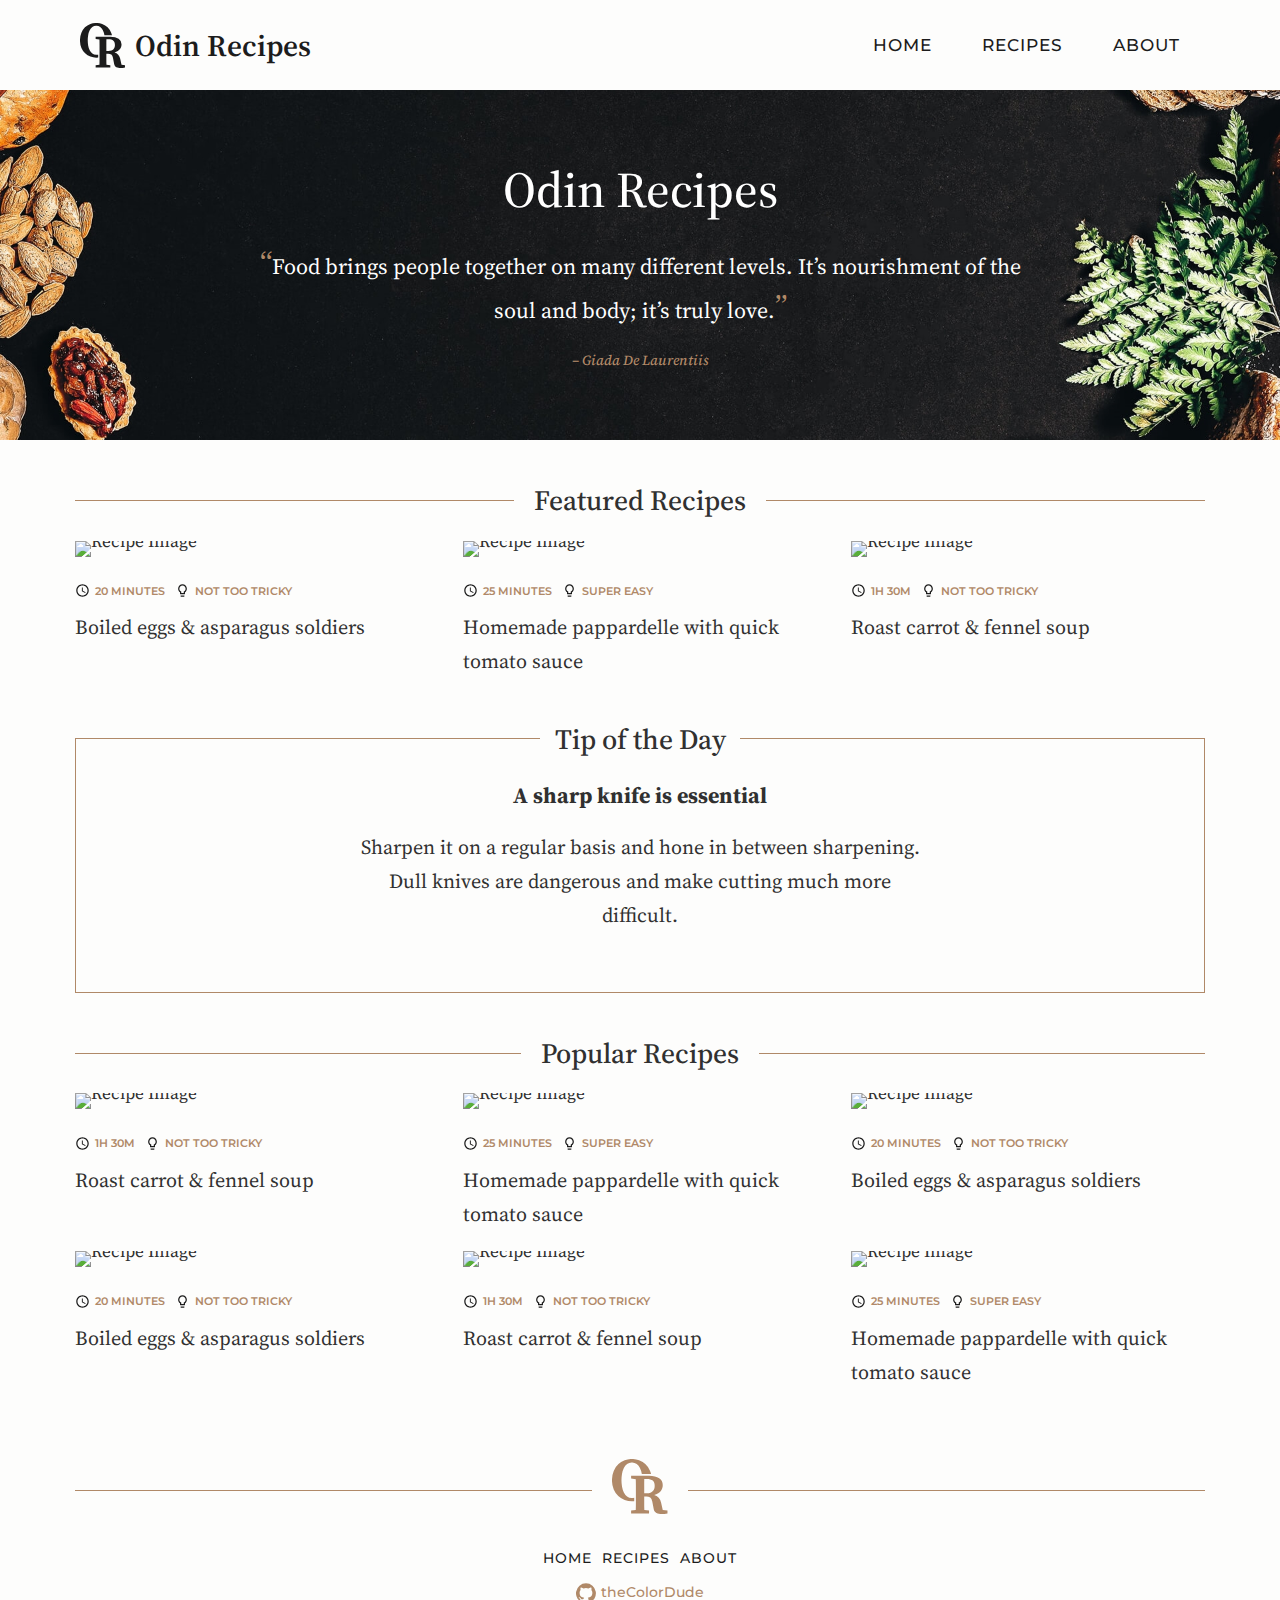
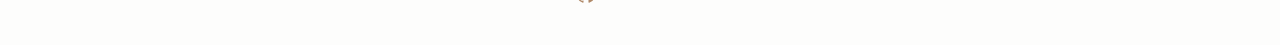
==== commit 5d50f123: "Replace footer link with author" ====
--- a/index.html
+++ b/index.html
@@ -5,8 +5,8 @@
     <meta charset="UTF-8">
     <meta http-equiv="X-UA-Compatible" content="IE=edge">
     <meta name="viewport" content="width=device-width, initial-scale=1.0">
-    <link rel="icon" type="image/x-icon" href="../images/favicon.png">
-    <link rel="stylesheet" href="../styles.css">
+    <link rel="icon" type="image/x-icon" href="images/favicon.png">
+    <link rel="stylesheet" href="styles.css">
     <link
         href="https://fonts.googleapis.com/css2?family=Montserrat:wght@300;400;500&family=Source+Serif+Pro:wght@300;400;600;700&display=swap"
         rel="stylesheet">
@@ -17,7 +17,7 @@
 
     <header class="main-header">
         <div class="flex-container">
-            <a href="../" class="logo">
+            <a href="index.html" class="logo">
                 <svg class="odin-recipes-logo" xmlns="http://www.w3.org/2000/svg" viewBox="0 0 68.88 68.28">
                     <path class="logo-r"
                         d="M68.88,64v3.58a37.67,37.67,0,0,1-3.78.57c-1.1.09-2.15.14-3.15.14A25.16,25.16,0,0,1,58.2,68a9.79,9.79,0,0,1-3-.89,5.92,5.92,0,0,1-2.15-1.83,7.49,7.49,0,0,1-1.21-3L50,52.78q-.72-3.51-2.5-4.86a8.77,8.77,0,0,0-5.36-1.36H40V55c0,2.78,0,5.58.14,8.39L46,64v3.58H23.73V64l5.79-.64q.14-4.43.14-8.9V34q0-4.47-.14-9l-5.79-.64V20.77H46q8.07,0,12.54,3.14A10,10,0,0,1,63,32.56a12.35,12.35,0,0,1-.53,3.53,11,11,0,0,1-1.79,3.5,12.55,12.55,0,0,1-3.28,3,17,17,0,0,1-5,2.11A12.46,12.46,0,0,1,58,48a12.23,12.23,0,0,1,3,6.18L63,63.35ZM43.09,42.63a12.54,12.54,0,0,0,4.61-.75,8.39,8.39,0,0,0,3.07-2,7.47,7.47,0,0,0,1.72-3A12.32,12.32,0,0,0,53,33.27c0-2.86-.78-5-2.36-6.43s-4.09-2.14-7.57-2.14h-3C40,27.65,40,30.62,40,33.59v9Z" />
@@ -28,9 +28,9 @@
             </a>
             <nav class="main-nav">
                 <ul>
-                    <li><a href="../">Home</a></li>
-                    <li><a href="../recipes.html">Recipes</a></li>
-                    <li><a href="../about.html">About</a></li>
+                    <li><a href="index.html">Home</a></li>
+                    <li><a href="recipes.html">Recipes</a></li>
+                    <li><a href="about.html">About</a></li>
                 </ul>
             </nav>
         </div>
@@ -57,41 +57,41 @@
                     <hr>
                 </header>
                 <ul class="grid-view">
-                    <li class="card-container"><a class="card" href="/recipes/boiled-eggs-and-asparagus-soldiers.html">
-                            <div class="card-image">
-                                <img class="recipe-image" src="../images/boiled-eggs-and-asparagus-soldiers.webp"
-                                    alt="Recipe Image">
-                                <div class="card-view-btn">View</div>
-                            </div>
-                            <div class="card-info">
-                                <span><img src="../images/clock.svg">20 Minutes</span>
-                                <span><img src="../images/lightbulb.svg">Not too tricky</span>
+                    <li class="card-container"><a class="card" href="recipes/boiled-eggs-and-asparagus-soldiers.html">
+                            <div class="card-image">
+                                <img class="recipe-image" src="images/boiled-eggs-and-asparagus-soldiers.webp"
+                                    alt="Recipe Image">
+                                <div class="card-view-btn">View</div>
+                            </div>
+                            <div class="card-info">
+                                <span><img src="images/clock.svg">20 Minutes</span>
+                                <span><img src="images/lightbulb.svg">Not too tricky</span>
                             </div>
                             <span class="card-title">Boiled eggs & asparagus soldiers</span>
                         </a></li>
                     <li class="card-container"><a class="card"
-                            href="/recipes/homemade-pappardelle-with-quick-tomato-sauce.html">
+                            href="recipes/homemade-pappardelle-with-quick-tomato-sauce.html">
                             <div class="card-image">
                                 <img class="recipe-image"
-                                    src="../images/homemade-pappardelle-with-quick-tomato-sauce.webp"
-                                    alt="Recipe Image">
-                                <div class="card-view-btn">View</div>
-                            </div>
-                            <div class="card-info">
-                                <span><img src="../images/clock.svg">25 Minutes</span>
-                                <span><img src="../images/lightbulb.svg">Super Easy</span>
+                                    src="images/homemade-pappardelle-with-quick-tomato-sauce.webp"
+                                    alt="Recipe Image">
+                                <div class="card-view-btn">View</div>
+                            </div>
+                            <div class="card-info">
+                                <span><img src="images/clock.svg">25 Minutes</span>
+                                <span><img src="images/lightbulb.svg">Super Easy</span>
                             </div>
                             <span class="card-title">Homemade pappardelle with quick tomato sauce</span>
                         </a></li>
-                    <li class="card-container"><a class="card" href="/recipes/roast-carrot-and-fennel-soup.html">
-                            <div class="card-image">
-                                <img class="recipe-image" src="../images/roast-carrot-and-fennel-soup.webp"
-                                    alt="Recipe Image">
-                                <div class="card-view-btn">View</div>
-                            </div>
-                            <div class="card-info">
-                                <span><img src="../images/clock.svg">1H 30M</span>
-                                <span><img src="../images/lightbulb.svg">Not too tricky</span>
+                    <li class="card-container"><a class="card" href="recipes/roast-carrot-and-fennel-soup.html">
+                            <div class="card-image">
+                                <img class="recipe-image" src="images/roast-carrot-and-fennel-soup.webp"
+                                    alt="Recipe Image">
+                                <div class="card-view-btn">View</div>
+                            </div>
+                            <div class="card-info">
+                                <span><img src="images/clock.svg">1H 30M</span>
+                                <span><img src="images/lightbulb.svg">Not too tricky</span>
                             </div>
                             <span class="card-title">Roast carrot & fennel soup</span>
                         </a></li>
@@ -102,7 +102,8 @@
                 <h2>Tip of the Day</h2>
                 <div class="tip-content">
                     <h3>A sharp knife is essential</h3>
-                    <p>Sharpen it on a regular basis and hone in between sharpening. Dull knives are dangerous and make cutting much more difficult.</p>
+                    <p>Sharpen it on a regular basis and hone in between sharpening. Dull knives are dangerous and make
+                        cutting much more difficult.</p>
                 </div>
             </section>
 
@@ -113,79 +114,79 @@
                     <hr>
                 </header>
                 <ul class="grid-view">
-                    <li class="card-container"><a class="card" href="/recipes/roast-carrot-and-fennel-soup.html">
-                            <div class="card-image">
-                                <img class="recipe-image" src="../images/roast-carrot-and-fennel-soup.webp"
-                                    alt="Recipe Image">
-                                <div class="card-view-btn">View</div>
-                            </div>
-                            <div class="card-info">
-                                <span><img src="../images/clock.svg">1H 30M</span>
-                                <span><img src="../images/lightbulb.svg">Not too tricky</span>
+                    <li class="card-container"><a class="card" href="recipes/roast-carrot-and-fennel-soup.html">
+                            <div class="card-image">
+                                <img class="recipe-image" src="images/roast-carrot-and-fennel-soup.webp"
+                                    alt="Recipe Image">
+                                <div class="card-view-btn">View</div>
+                            </div>
+                            <div class="card-info">
+                                <span><img src="images/clock.svg">1H 30M</span>
+                                <span><img src="images/lightbulb.svg">Not too tricky</span>
                             </div>
                             <span class="card-title">Roast carrot & fennel soup</span>
                         </a></li>
                     <li class="card-container"><a class="card"
-                            href="/recipes/homemade-pappardelle-with-quick-tomato-sauce.html">
+                            href="recipes/homemade-pappardelle-with-quick-tomato-sauce.html">
                             <div class="card-image">
                                 <img class="recipe-image"
-                                    src="../images/homemade-pappardelle-with-quick-tomato-sauce.webp"
-                                    alt="Recipe Image">
-                                <div class="card-view-btn">View</div>
-                            </div>
-                            <div class="card-info">
-                                <span><img src="../images/clock.svg">25 Minutes</span>
-                                <span><img src="../images/lightbulb.svg">Super Easy</span>
+                                    src="images/homemade-pappardelle-with-quick-tomato-sauce.webp"
+                                    alt="Recipe Image">
+                                <div class="card-view-btn">View</div>
+                            </div>
+                            <div class="card-info">
+                                <span><img src="images/clock.svg">25 Minutes</span>
+                                <span><img src="images/lightbulb.svg">Super Easy</span>
                             </div>
                             <span class="card-title">Homemade pappardelle with quick tomato sauce</span>
                         </a></li>
-                    <li class="card-container"><a class="card" href="/recipes/boiled-eggs-and-asparagus-soldiers.html">
-                            <div class="card-image">
-                                <img class="recipe-image" src="../images/boiled-eggs-and-asparagus-soldiers.webp"
-                                    alt="Recipe Image">
-                                <div class="card-view-btn">View</div>
-                            </div>
-                            <div class="card-info">
-                                <span><img src="../images/clock.svg">20 Minutes</span>
-                                <span><img src="../images/lightbulb.svg">Not too tricky</span>
+                    <li class="card-container"><a class="card" href="recipes/boiled-eggs-and-asparagus-soldiers.html">
+                            <div class="card-image">
+                                <img class="recipe-image" src="images/boiled-eggs-and-asparagus-soldiers.webp"
+                                    alt="Recipe Image">
+                                <div class="card-view-btn">View</div>
+                            </div>
+                            <div class="card-info">
+                                <span><img src="images/clock.svg">20 Minutes</span>
+                                <span><img src="images/lightbulb.svg">Not too tricky</span>
                             </div>
                             <span class="card-title">Boiled eggs & asparagus soldiers</span>
                         </a></li>
-                    <li class="card-container"><a class="card" href="/recipes/boiled-eggs-and-asparagus-soldiers.html">
-                            <div class="card-image">
-                                <img class="recipe-image" src="../images/boiled-eggs-and-asparagus-soldiers.webp"
-                                    alt="Recipe Image">
-                                <div class="card-view-btn">View</div>
-                            </div>
-                            <div class="card-info">
-                                <span><img src="../images/clock.svg">20 Minutes</span>
-                                <span><img src="../images/lightbulb.svg">Not too tricky</span>
+                    <li class="card-container"><a class="card" href="recipes/boiled-eggs-and-asparagus-soldiers.html">
+                            <div class="card-image">
+                                <img class="recipe-image" src="images/boiled-eggs-and-asparagus-soldiers.webp"
+                                    alt="Recipe Image">
+                                <div class="card-view-btn">View</div>
+                            </div>
+                            <div class="card-info">
+                                <span><img src="images/clock.svg">20 Minutes</span>
+                                <span><img src="images/lightbulb.svg">Not too tricky</span>
                             </div>
                             <span class="card-title">Boiled eggs & asparagus soldiers</span>
                         </a></li>
-                    <li class="card-container"><a class="card" href="/recipes/roast-carrot-and-fennel-soup.html">
-                            <div class="card-image">
-                                <img class="recipe-image" src="../images/roast-carrot-and-fennel-soup.webp"
-                                    alt="Recipe Image">
-                                <div class="card-view-btn">View</div>
-                            </div>
-                            <div class="card-info">
-                                <span><img src="../images/clock.svg">1H 30M</span>
-                                <span><img src="../images/lightbulb.svg">Not too tricky</span>
+                    <li class="card-container"><a class="card" href="recipes/roast-carrot-and-fennel-soup.html">
+                            <div class="card-image">
+                                <img class="recipe-image" src="images/roast-carrot-and-fennel-soup.webp"
+                                    alt="Recipe Image">
+                                <div class="card-view-btn">View</div>
+                            </div>
+                            <div class="card-info">
+                                <span><img src="images/clock.svg">1H 30M</span>
+                                <span><img src="images/lightbulb.svg">Not too tricky</span>
                             </div>
                             <span class="card-title">Roast carrot & fennel soup</span>
                         </a></li>
                     <li class="card-container"><a class="card"
-                            href="/recipes/homemade-pappardelle-with-quick-tomato-sauce.html">
+                            href="recipes/homemade-pappardelle-with-quick-tomato-sauce.html">
                             <div class="card-image">
                                 <img class="recipe-image"
-                                    src="../images/homemade-pappardelle-with-quick-tomato-sauce.webp"
-                                    alt="Recipe Image">
-                                <div class="card-view-btn">View</div>
-                            </div>
-                            <div class="card-info">
-                                <span><img src="../images/clock.svg">25 Minutes</span>
-                                <span><img src="../images/lightbulb.svg">Super Easy</span>
+                                    src="images/homemade-pappardelle-with-quick-tomato-sauce.webp"
+                                    alt="Recipe Image">
+                                <div class="card-view-btn">View</div>
+                            </div>
+                            <div class="card-info">
+                                <span><img src="images/clock.svg">25 Minutes</span>
+                                <span><img src="images/lightbulb.svg">Super Easy</span>
                             </div>
                             <span class="card-title">Homemade pappardelle with quick tomato sauce</span>
                         </a></li>
@@ -212,12 +213,17 @@
             </div>
             <nav class="footer-nav">
                 <ul>
-                    <li><a href="../">Home</a></li>
-                    <li><a href="../recipes.html">Recipes</a></li>
-                    <li><a href="../README.md">About</a></li>
+                    <li><a href="index.html">Home</a></li>
+                    <li><a href="recipes.html">Recipes</a></li>
+                    <li><a href="about.html">About</a></li>
                 </ul>
             </nav>
-            <a class="copy" href="https://www.theodinproject.com/" target="_blank">theodinproject.com</a>
+            <a class="author" href="https://github.com/theColorDude" target="_blank">
+                <svg viewBox="0 0 32.58 31.77" xmlns="http://www.w3.org/2000/svg">
+                    <path d="M16.29,0a16.29,16.29,0,0,0-5.15,31.75c.82.15,1.11-.36,1.11-.79s0-1.41,0-2.77C7.7,29.18,6.74,26,6.74,26a4.36,4.36,0,0,0-1.81-2.39c-1.47-1,.12-1,.12-1a3.43,3.43,0,0,1,2.49,1.68,3.48,3.48,0,0,0,4.74,1.36,3.46,3.46,0,0,1,1-2.18c-3.62-.41-7.42-1.81-7.42-8a6.3,6.3,0,0,1,1.67-4.37,5.94,5.94,0,0,1,.16-4.31s1.37-.44,4.48,1.67a15.41,15.41,0,0,1,8.16,0c3.11-2.11,4.47-1.67,4.47-1.67A5.91,5.91,0,0,1,25,11.07a6.3,6.3,0,0,1,1.67,4.37c0,6.26-3.81,7.63-7.44,8a3.85,3.85,0,0,1,1.11,3c0,2.18,0,3.94,0,4.47s.29.94,1.12.78A16.29,16.29,0,0,0,16.29,0Z"/>
+                </svg>
+                <span>theColorDude</span>
+            </a>
         </div>
     </footer>
 
--- a/styles.css
+++ b/styles.css
@@ -14,7 +14,7 @@
 }
 
 body {
-  background: #fff;
+  background: #fdfdfc;
   color: #303030;
   font-size: 17px;
   font-family: "Source Serif Pro", serif;
@@ -71,8 +71,12 @@
   line-height: 1.5;
 }
 
+p {
+  margin-bottom: 20px;
+}
+
 hr {
-  background: #d6ccc2;
+  background: #b08968;
   border: none;
   margin: 20px 0;
   height: 0.5px;
@@ -86,8 +90,45 @@
   max-width: 1160px;
 }
 
+.main-content {
+  margin: 40px 0;
+}
+
 .main-content section {
   margin-bottom: 40px;
+}
+
+.section-header {
+  display: flex;
+  justify-content: center;
+  align-items: center;
+  margin-bottom: 20px;
+}
+
+.section-header h1,
+.section-header h2 {
+  display: inline-block;
+  flex: 1 0 auto;
+  margin: 0;
+  padding: 0 20px;
+  line-height: 1;
+}
+
+.section-header hr {
+  width: 100%;
+}
+
+.about-content {
+  margin: 0 auto;
+  max-width: 600px;
+}
+
+.about-content a {
+  font-weight: 600;
+}
+
+.about-content a:hover {
+  text-decoration: underline;
 }
 
 /* HEADER
@@ -199,7 +240,7 @@
 }
 
 .footer-logo svg {
-  fill: #d6ccc2;
+  fill: #b08968;
   margin: 0;
   height: 55px;
 }
@@ -226,15 +267,36 @@
 }
 
 .footer-nav a:hover {
-  color: #d6ccc2;
-}
-
-a.copy {
-  color: #d6ccc2;
+  color: #b08968;
+}
+
+.author {
+  display: flex;
+  align-items: center;
+  justify-content: center;
+  flex-flow: row nowrap;
+  color: #b08968;
   font-size: 14px;
   font-weight: 500;
 }
 
+.author span {
+  display: block;
+}
+
+.author svg {
+  display: inline;
+  fill: #b08968;
+  margin-right: 5px;
+  width: 20px;
+  height: 20px;
+  transition: .1s;
+}
+
+.author:hover svg {
+  fill: #ddb892;
+}
+
 /* HOME PAGE
 =============================*/
 
@@ -242,40 +304,21 @@
   margin: 0 0 40px 0;
 }
 
-.section-header {
-  display: flex;
-  justify-content: center;
-  align-items: center;
-  margin-bottom: 20px;
-}
-
-.section-header h2 {
-  display: inline-block;
-  flex: 1 0 auto;
-  margin: 0;
-  padding: 0 20px;
-  line-height: 1;
-}
-
-.section-header hr {
-  width: 100%;
-}
-
 /* Hero Section */
 
 .hero {
-  background: #101417 url('../images/hero-img.jpg') center/cover no-repeat;
+  background: #101417 url("images/hero-img.jpg") center/cover no-repeat;
   display: flex;
   flex-direction: column;
   justify-content: center;
   align-items: center;
   color: #fff;
   margin: 0 auto;
-  padding: 60px 0px;
+  padding: 60px 0;
   max-width: 1920px;
   min-height: 350px;
   text-align: center;
-  text-shadow: 1px 1px 0px rgba(0, 0, 0, 0.2);
+  text-shadow: 1px 1px 0 rgba(0, 0, 0, 0.2);
 }
 
 .hero h1 {
@@ -307,7 +350,7 @@
 }
 
 .tip h2 {
-  background: #fff;
+  background: #fdfdfc;
   display: flex;
   justify-content: center;
   align-items: center;
@@ -328,9 +371,6 @@
   text-align: center;
 }
 
-.tip h3 {
-}
-
 .tip p {
   font-size: 20px;
 }
@@ -364,7 +404,7 @@
   min-width: 160px;
   height: 100%;
   overflow: hidden;
-  transition: all .15s linear;
+  transition: all 0.15s linear;
 }
 
 .recipe-image {
@@ -446,13 +486,8 @@
   color: #b08968;
 }
 
-
 /* RECIPE PAGE
 =============================*/
-
-.recipe-page .main-content {
-  margin: 40px 0;
-}
 
 .recipe .flex-container {
   display: flex;
@@ -523,7 +558,7 @@
 }
 
 .recipe-image a {
-  background: #fff;
+  background: #fdfdfc;
   padding: 5px;
   position: absolute;
   right: 0;
@@ -570,12 +605,8 @@
   font-family: "Montserrat", sans-serif;
   letter-spacing: 1px;
   text-transform: uppercase;
-  text-shadow: 1px 1px 0px rgba(0, 0, 0, 0.2);
+  text-shadow: 1px 1px 0 rgba(0, 0, 0, 0.2);
   padding: 5px 15px;
-}
-
-.tag.petrol {
-  background-color: #264653;
 }
 
 .tag.teal {
@@ -586,10 +617,6 @@
   background-color: #e9c46a;
 }
 
-.tag.orange {
-  background-color: #f4a261;
-}
-
 .tag.red {
   background-color: #e76f51;
 }
@@ -603,16 +630,13 @@
 
 .quick-info {
   display: flex;
+  gap: 15px;
   font-size: 13px;
   font-weight: 700;
   font-family: "Montserrat", sans-serif;
   text-transform: uppercase;
 }
 
-.quick-info li {
-  margin-right: 15px;
-}
-
 .quick-info li span {
   color: #b08968;
   margin-right: 5px;
@@ -649,6 +673,12 @@
 .ingredients li {
   margin-bottom: 10px;
   min-height: 30px;
+}
+
+.ingredients li.list-subtitle {
+  color: #b08968;
+  font-weight: 600;
+  margin-top: 20px;
 }
 
 /* Steps */
@@ -668,7 +698,7 @@
 
 .steps li::before {
   content: counter(steps-counter) "";
-  color: #ddb892;
+  color: #b08968;
   font-size: 22px;
   font-weight: bold;
   font-family: "Merriweather", serif;
@@ -684,7 +714,6 @@
 =============================*/
 
 @media only screen and (max-width: 760px) {
-
   /* Header */
 
   .main-header .flex-container {
@@ -723,7 +752,7 @@
   }
 
   /* Home */
-  
+
   .grid-view .card-container {
     flex: 1 1 47%;
   }
@@ -789,10 +818,10 @@
   }
 
   .steps li::before {
-    background: #fff;
+    background: #fdfdfc;
     display: block;
     font-size: 26px;
-    margin:0 0 10px -25px;
+    margin: 0 0 10px -25px;
     position: relative;
     left: 50%;
     text-align: center;
@@ -801,7 +830,7 @@
   }
 
   .steps li::after {
-    background: #d6ccc2;
+    background: #b08968;
     content: "";
     position: absolute;
     top: 15px;
@@ -810,4 +839,9 @@
     height: 0.5px;
     z-index: 1;
   }
-}
+
+  .about-content h2,
+  .about-content ul {
+    text-align: center;
+  }
+}
